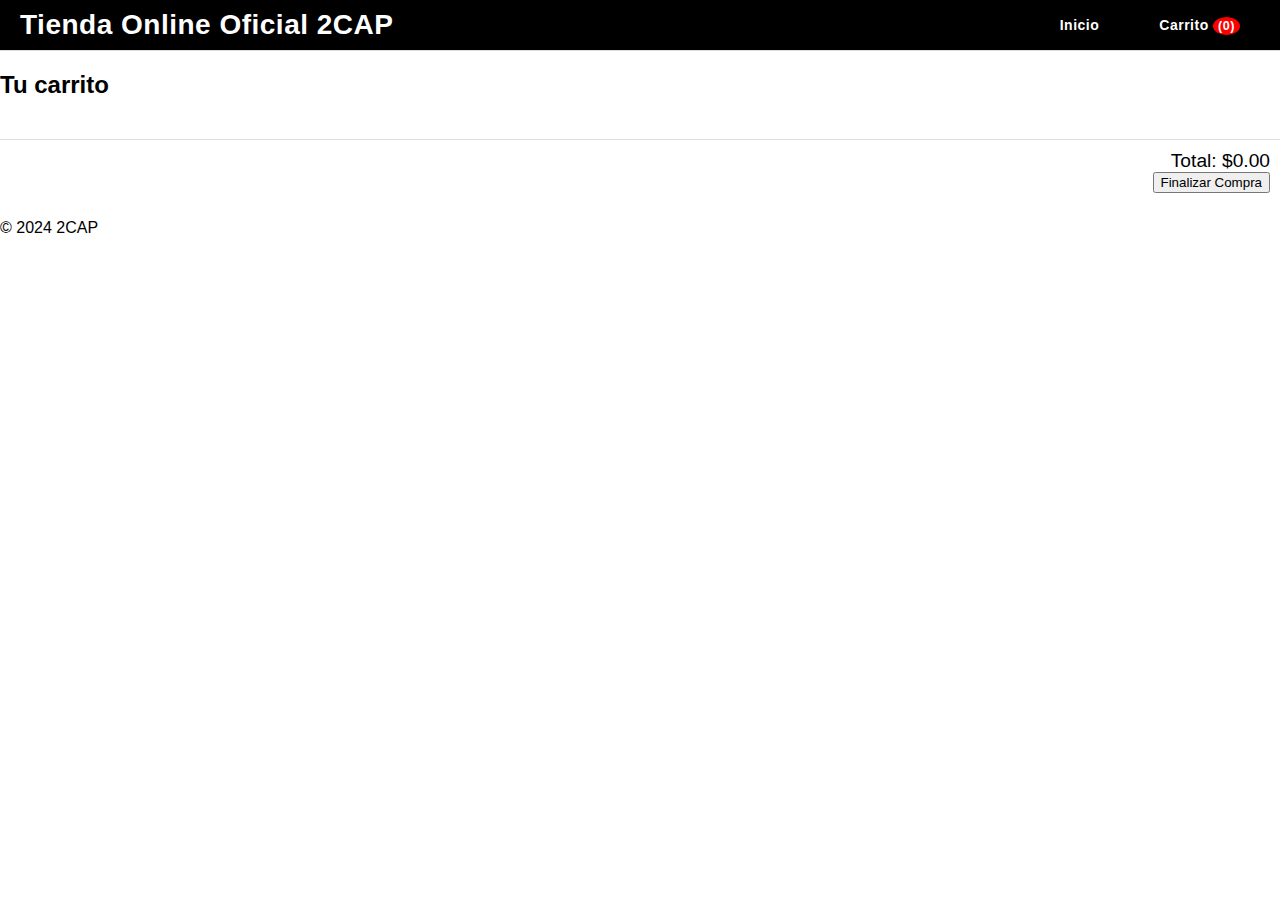
==== cart.html @ 1562ec31 "Ultimos cambios" ====
<!DOCTYPE html>
<html lang="en">
<head>
    <meta charset="UTF-8">
    <meta name="viewport" content="width=device-width, initial-scale=1.0">
    <title>Carrito - 2CAP</title>
    <link rel="stylesheet" href="css/styeles.css">
</head>
<body>
    <header>
        <h1>Tienda Online Oficial 2CAP</h1>
        <nav>
            <ul>
                <li> <a href="index.html">Inicio</a></li>
                <li> <a href="cart.html">Carrito <span id="cart-count">(0)</span></a></li>
            </ul>
        </nav>
    </header>

    <main>
        <h2>Tu carrito</h2>
        <section id="cart-items">
            <!--Los productos del carrito se incertaran aqui-->
        </section>
        <div id="cart-summary">
            <p id="cart-total">Total: $0.00</p>
            <button id="checkout-button">Finalizar Compra</button>
        </div>
    </main>

    <footer>
        <p>&copy; 2024 2CAP</p>
    </footer>

    <script src="js/cart.js"></script>
</body>
</html>
---- css/styeles.css ----
body {
    font-family: Arial, Helvetica, sans-serif;
    margin: 0;
    padding: 0;
}

header {
    position: sticky; /*El header se mantiene en la parte superior */
    top: 0; /* asegura que el header quede en la parte superior*/
    display: flex;
    justify-content: space-between;
    align-items: center;
    background: linear-gradient(to right, #000000, #000000);
    color: white;
    border-bottom: 1px solid #ddd;
    font-size: 14px;
    padding: 20px;
    height: 10px;
    text-align: center;
    letter-spacing: 0.5px;
    z-index: 1000; /*Asegura que el header este sobre otros elementos */

}

header ul {
    list-style-type: none;
    padding: 0;
    margin: 0;
    display: flex;
    gap: 20px;

}
header a {
    color: white;
    text-decoration: none;
    transition: color 0.3s ease-in-out;
    font-weight: bold;
    margin: 0 10px;
    padding: 5px 10px;
}
header a:hover {
    
    border-bottom: 2px solid #ffffff;
    padding-bottom: 2px;
}

#cart-count {
    background-color: red;
    color: white;
    padding: 2px 5px;
    border-radius: 50%;
    font-size: 0.9em;
}

#products, #all-products {
    display: flex;
    flex-wrap: wrap;
    gap: 20px;
    justify-content: center;
}
.product {
    border: 1px solid #ddd;
    border-radius: 8px;
    padding: 16px;
    margin: 10px;
    width: 250px;
    text-align: center;
    box-shadow: 0 2px 8px rgb(0, 0, 0, 0.1);
    transition: transform 0.3s ease;
}

.product:hover {
    transform: scale(1.05);
}

.product img {
    max-width: 100%;
    border-radius: 8px;
}

.product h3, #all-products .product h3 {
    margin: 10px 0;
}

.product p, #all-products .product p {
    color: #555;
}

.product button, #all-products .product button {
    background-color: #000000;
    color: white;
    border: none;
    border-radius: 5px;
    cursor: pointer;
    transition: background-color 0.3s ease;
}

.product button:hover, #all-products .product button:hover {
    background-color: #ff0000;
}

 /* Diferentes estilos para los productos "Todos nuestros products*/
#all-products .product {
    width: 200px;
    margin: 1opx;
}



.modal {
    display: none;
    position: fixed;
    z-index: 1;
    left: 0;
    top: 0;
    width: 100%;
    height: 100%;
    overflow: auto;
    background-color: rgb(0,0,0,0.5);
}

.modal-content {
    background-color: white;
    margin: 15% auto;
    padding: 20px;
    border: 1px solid #888;
    width: 80%;
    max-width: 400px;
    text-align: center;
    border-radius: 8px;
}

.close-btn {
    color: #aaa;
    float: right;
    font-size: 28px;
    font-weight: bold;
}

.close-btn:hover,
.close-btn:focus {
    color: black;
    text-decoration: none;
    cursor: pointer;
}

/* Estilos generales para el carrito */

#cart-items {
    display: flex;
    flex-direction: column;
    gap: 20px;
}

.car-item {
    display: flex;
    justify-content: space-between;
    align-items: center;
    border: 1px solid #ddd;
    border-radius: 8px;
    padding: 10px;
    background-color: #f9f9f9;
}

.cart-item img {
    max-width: 100px;
    border-radius: 8px;
}

.cart-item h3 {
    margin: 0;
    font-size: 1.2em;
}

.cart-item p {
    margin: 0;
    color: #555;
}

.cart-item button {
    background-color: #ff0000;
    color: white;
    border: none;
    padding: 5px 10px;
    border-radius: 5px;
    cursor: pointer;
}

.cart-item button:hover {
    background-color: #cc0000;
}

#cart-summary {
    margin-top: 20px;
    padding: 10px;
    border-top: 1px solid #ddd;
    text-align: right;
}

#cart-summary p {
    font-size: 1.2em;
    margin: 0;
}

#cheackout-button {
    background-color: #000000;
    color: white;
    border: none;
    padding: 10px 20px;
    border-radius: 5px;
    cursor: pointer;
    transition: background-color 0.3s ease;
}

#cheackout-button:hover {
    background-color: #333333;
}
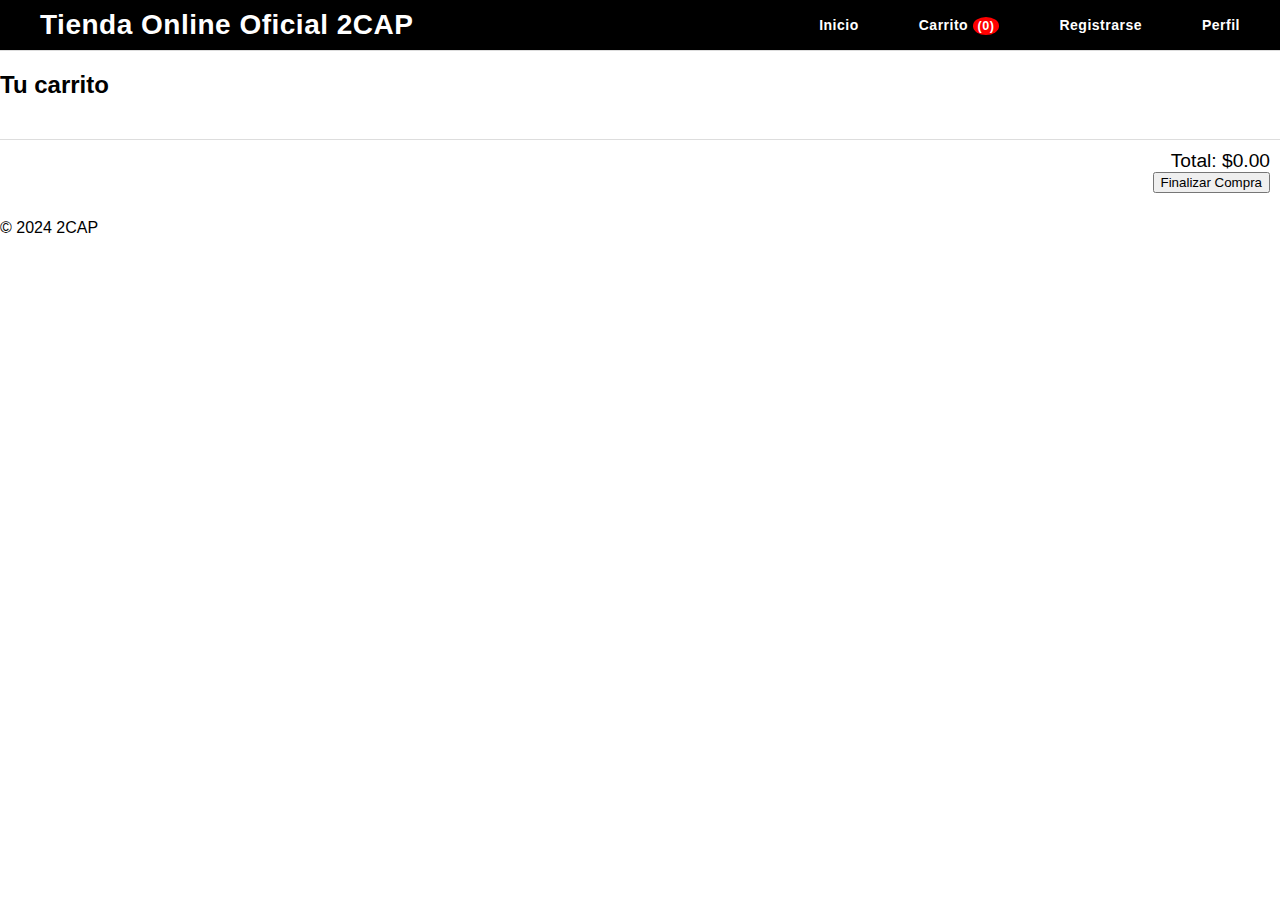
==== commit ffb76e6c: "Arreglando el header de perfil" ====
--- a/cart.html
+++ b/cart.html
@@ -8,11 +8,13 @@
 </head>
 <body>
     <header>
-        <h1>Tienda Online Oficial 2CAP</h1>
+        <h1><a href="index.html">Tienda Online Oficial 2CAP</a></h1>
         <nav>
-            <ul>
-                <li> <a href="index.html">Inicio</a></li>
-                <li> <a href="cart.html">Carrito <span id="cart-count">(0)</span></a></li>
+            <ul> 
+                <li><a href="index.html">Inicio</a></li>
+                <li><a href="cart.html">Carrito <span id="cart-count">(0)</span></a></li>
+                <li><a href="registro.html">Registrarse</a></li> <!-- Enlace al registro -->
+                <li><a href="perfil.html">Perfil</a></li>
             </ul>
         </nav>
     </header>
--- a/css/styeles.css
+++ b/css/styeles.css
@@ -19,8 +19,8 @@
     text-align: center;
     letter-spacing: 0.5px;
     z-index: 1000; /*Asegura que el header este sobre otros elementos */
-
-}
+}
+
 
 header ul {
     list-style-type: none;
@@ -148,18 +148,20 @@
 
 #cart-items {
     display: flex;
-    flex-direction: column;
     gap: 20px;
+    flex-wrap: nowrap; /*Evita que los elementos se envuelvan */
+    overflow-x: auto; /* Agrega scroll horizontal si hay muchos elementos */
 }
 
 .car-item {
     display: flex;
-    justify-content: space-between;
+    flex-direction: column; /* Configura los elementos internos en columna */
     align-items: center;
     border: 1px solid #ddd;
     border-radius: 8px;
     padding: 10px;
     background-color: #f9f9f9;
+    min-width: 200px; /* Asegura un ancho minimo para cada producto*/
 }
 
 .cart-item img {
@@ -214,4 +216,106 @@
 
 #cheackout-button:hover {
     background-color: #333333;
-}+}
+
+form {
+    max-width: 400px;
+    margin: 0 auto;
+    padding: 100px;
+    border: 1px solid #ddd;
+    border-radius: 8px;
+    background-color: #f9f9f9;
+}
+
+label {
+    display: block;
+    margin-bottom: 8px;
+    font-weight: bold;
+}
+
+input[type="text"], input[type="email"], input[type="password"] {
+    width: 100%;
+    padding: 10px;
+    margin-bottom: 16px;
+    border: 1px solid #ddd;
+    border-radius: 4px;
+}
+
+button[type="submit"] {
+    width: 100%;
+    padding: 10px;
+    background-color: #000000;
+    color: white;
+    border: none;
+    border-radius: 4px;
+    cursor: pointer;
+}
+
+button[type="submit"]:hover {
+    background-color: #333333;
+}
+
+input.error {
+    border-color: red;
+}
+
+.error-message {
+    color: red;
+    font-size: 0.8em;
+    margin-top: 5px;
+    display: block;
+}
+
+/* Estilos para el modal de éxito */
+#success-modal .modal{
+    display: none; /* Oculto por defecto */
+    position: fixed;
+    z-index: 1000; /* Asegura que el modal esté por encima de otros elementos */
+    left: 0;
+    top: 0;
+    width: 100%;
+    height: 100%;
+    overflow: auto;
+    background-color: rgba(0, 0, 0, 0.5); /* Fondo oscuro semi-transparente */
+    display: flex;
+    justify-content: center;
+    align-items: center;
+}
+
+#success-modal .modal-content {
+    background-color: white;
+    padding: 20px 30px;
+    border: 1px solid #888;
+    width: 80%;
+    max-width: 300px;
+    border-radius: 12px;
+    text-align: center;
+    box-shadow: 0 4px 15px rgba(0, 0, 0, 0.2);
+    animation: fadeIn 0.5s ease; /* Animación de entrada */
+    font-family: Arial, Helvetica, sans-serif;
+}
+
+#success-modal .close-btn {
+    color: #aaa;
+    font-size: 24px;
+    font-weight: bold;
+    cursor: pointer;
+    transition: color 0.3s ease;
+    position: absolute;
+    top: 10px;
+    right: 15px;
+}
+
+#success-modal .close-btn:hover,
+#success-modal .close-btn:focus {
+    color: #000;
+    text-decoration: none;
+}
+
+@keyframes fadeIn {
+    from { opacity: 0; }
+    to { opacity: 1; }
+}
+
+
+/* Estilos perfil */
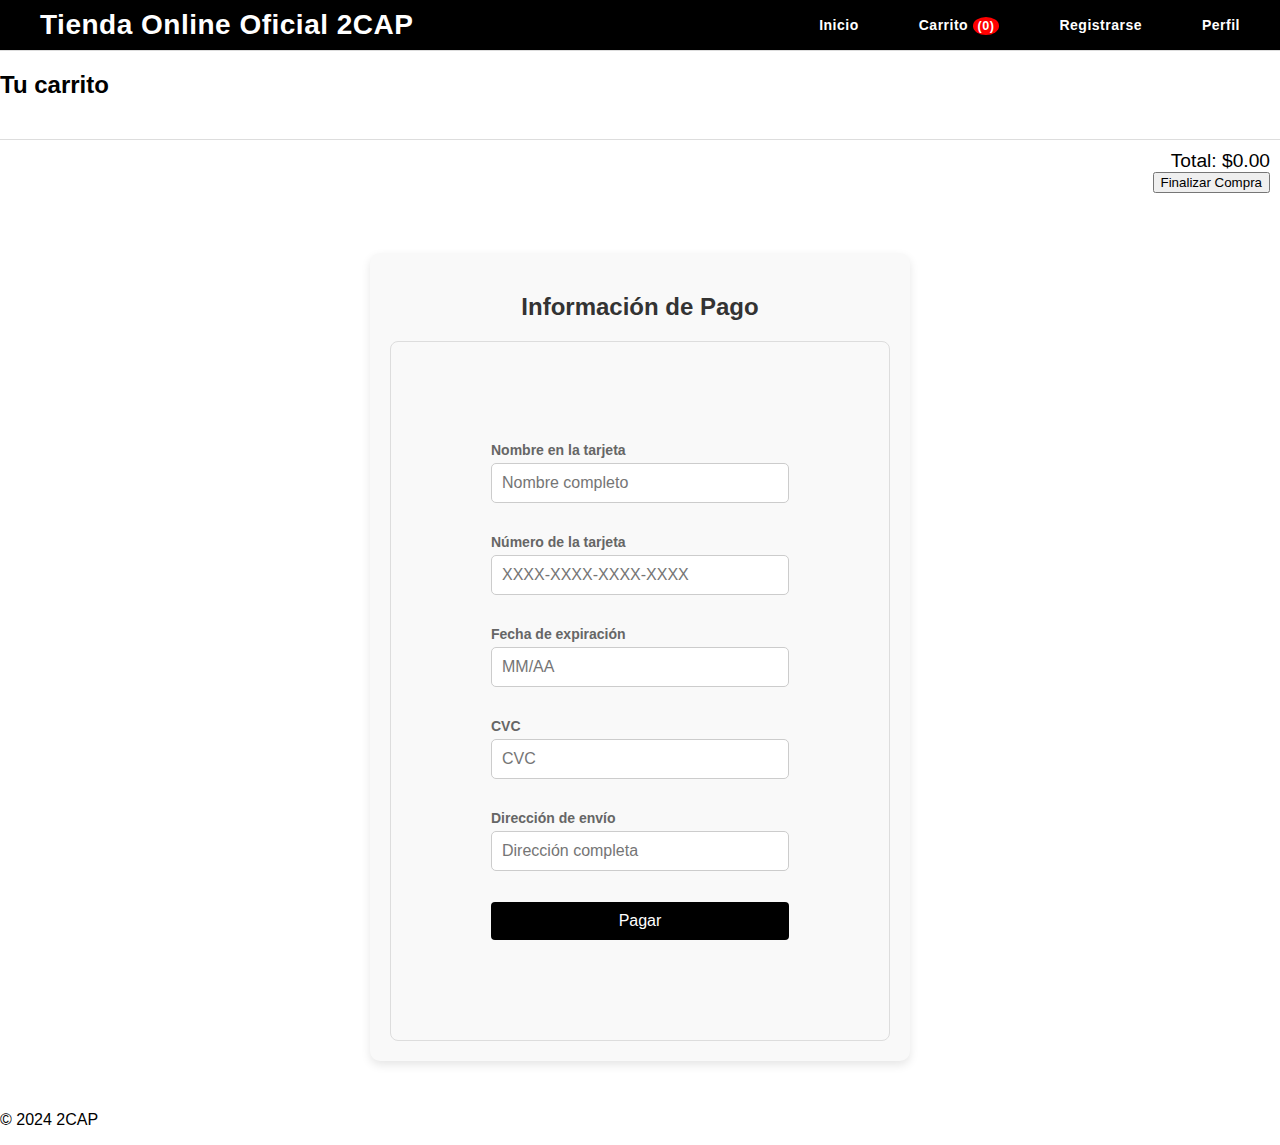
==== commit 8b8e3275: "agregando el formulario de la tarjeta" ====
--- a/cart.html
+++ b/cart.html
@@ -28,7 +28,44 @@
             <p id="cart-total">Total: $0.00</p>
             <button id="checkout-button">Finalizar Compra</button>
         </div>
+
+        <!-- Formulario de pago con tarjeta -->
+<section class="payment-section">
+    <h2>Información de Pago</h2>
+    <form id="payment-form">
+        <div class="form-group">
+            <label for="card-name">Nombre en la tarjeta</label>
+            <input type="text" id="card-name" name="card-name" placeholder="Nombre completo" required>
+        </div>
+        <div class="form-group">
+            <label for="card-number">Número de la tarjeta</label>
+            <input type="text" id="card-number" name="card-number" placeholder="XXXX-XXXX-XXXX-XXXX" required>
+        </div>
+        <div class="form-group">
+            <label for="card-expiry">Fecha de expiración</label>
+            <input type="text" id="card-expiry" name="card-expiry" placeholder="MM/AA" required>
+        </div>
+        <div class="form-group">
+            <label for="card-cvc">CVC</label>
+            <input type="text" id="card-cvc" name="card-cvc" placeholder="CVC" required>
+        </div>
+        <div class="form-group">
+            <label for="address">Dirección de envío</label>
+            <input type="text" id="address" name="address" placeholder="Dirección completa" required>
+        </div>
+        <button type="submit" id="checkout-button" class="btn-submit">Pagar</button>
+    </form>
+</section>
+
+<!-- Mensaje de agradecimiento (inicialmente oculto) -->
+<section id="thank-you-message" class="thank-you-message" style="display: none;">
+    <h2>¡Gracias por su compra!</h2>
+    <p>Su pedido ha sido procesado con éxito. Le enviaremos un correo con los detalles.</p>
+</section>
+
     </main>
+
+
 
     <footer>
         <p>&copy; 2024 2CAP</p>
--- a/css/styeles.css
+++ b/css/styeles.css
@@ -107,7 +107,7 @@
 
 
 
-.modal {
+.modal1 {
     display: none;
     position: fixed;
     z-index: 1;
@@ -119,7 +119,7 @@
     background-color: rgb(0,0,0,0.5);
 }
 
-.modal-content {
+.modal-content1 {
     background-color: white;
     margin: 15% auto;
     padding: 20px;
@@ -130,15 +130,15 @@
     border-radius: 8px;
 }
 
-.close-btn {
+.close-btn1 {
     color: #aaa;
     float: right;
     font-size: 28px;
     font-weight: bold;
 }
 
-.close-btn:hover,
-.close-btn:focus {
+.close-btn1:hover,
+.close-btn1:focus {
     color: black;
     text-decoration: none;
     cursor: pointer;
@@ -266,8 +266,8 @@
     display: block;
 }
 
-/* Estilos para el modal de éxito */
-#success-modal .modal{
+/* Estilos para el modal de éxito  REGISTRO*/
+.modal2{
     display: none; /* Oculto por defecto */
     position: fixed;
     z-index: 1000; /* Asegura que el modal esté por encima de otros elementos */
@@ -281,8 +281,8 @@
     justify-content: center;
     align-items: center;
 }
-
-#success-modal .modal-content {
+ .modal-content2 {
+    position: relative;
     background-color: white;
     padding: 20px 30px;
     border: 1px solid #888;
@@ -295,7 +295,8 @@
     font-family: Arial, Helvetica, sans-serif;
 }
 
-#success-modal .close-btn {
+.close-btn2 {
+    position: absolute; /* Relativo al contenedor del modal*/
     color: #aaa;
     font-size: 24px;
     font-weight: bold;
@@ -306,8 +307,8 @@
     right: 15px;
 }
 
-#success-modal .close-btn:hover,
-#success-modal .close-btn:focus {
+ .close-btn2:hover,
+.close-btn2:focus {
     color: #000;
     text-decoration: none;
 }
@@ -318,4 +319,204 @@
 }
 
 
-/* Estilos perfil */
+/* ESTILOS GENERALES PARA EL PERFIL*/
+
+.perfil-container {
+    max-width: 500px;
+    margin: 10px auto;
+    padding: 20px;
+    border: 1px solid #ddd;
+    border-radius: 8px;
+    background-color: #f9f9f9;
+    text-align: center;
+}
+
+.perfil-info p {
+    font-size: 1.1em;
+    margin: 10px 0;
+}
+
+#editarPerfilBtn {
+    padding: 10px 20px;
+    background-color: #000000;
+    color: white;
+    border: none;
+    border-radius: 4px;
+    cursor: poiner;
+}
+
+#editarPerfilBtn:hover {
+    background-color: #333333;
+}
+
+/* Estilos para el modal de editar perfil */
+
+
+.modal {
+    display: none; /* Oculto por defecto */
+    position: fixed;
+    z-index: 1000;
+    left: 0;
+    top: 0;
+    width: 100%;
+    height: 100%;
+    overflow: auto;
+    background-color: rgba(0, 0, 0, 0.5); /* Fondo oscuro semi-transparente*/
+    display: flex;
+    justify-content: center;
+    align-items: center;
+}
+
+.modal-content {
+    background-color: white;
+    padding: 20px;
+    border: 1px solid #888;
+    width: 90%;
+    max-width: 400px;
+    border-radius: 12px;
+    text-align: center;
+    box-shadow: 0 4px 15px rgba(0, 0, 0, 0.2);
+    animation: fadeIn 0.5s ease; /* Animación de entrada */
+}
+
+.close-btn {
+    color: #aaa;
+    float: right;
+    font-size: 28px;
+    font-weight: bold;
+    cursor: pointer;
+    transition: color 0.3s ease;
+    margin-top: -10px;
+}
+
+.close-btn:hover,
+.close-btn:focus {
+    color: #000;
+    text-decoration: none;
+}
+
+@keyframes fadeIn {
+    from { opacity: 0; }
+    to { opacity: 1; }
+}
+
+.modal3 {
+    display: none;
+    position: fixed;
+    z-index: 1;
+    left: 0;
+    top: 0;
+    width: 100%;
+    height: 100%;
+    overflow: auto;
+    background-color: rgba(0, 0, 0, 0.4);
+}
+
+.modal-content3 {
+    background-color: #fefefe;
+    margin: 15% auto;
+    padding: 20px;
+    border: 1px solid #888;
+    width: 80%;
+    max-width: 300px;
+    text-align: center;
+    border-radius: 10px;
+}
+
+.close-btn3 {
+    color: #aaa;
+    float: right;
+    font-size: 28px;
+    font-weight: bold;
+}
+
+.close-btn3:hover,
+.close-btn3:focus {
+    color: black;
+    text-decoration: none;
+    cursor: pointer;
+}
+
+#successMessage3 {
+    font-size: 18px;
+    color: #4CAF50;
+}
+
+/* Estilos generales para la sección de pago */
+.payment-section {
+    max-width: 500px;
+    margin: 50px auto;
+    padding: 20px;
+    background-color: #f9f9f9;
+    border-radius: 10px;
+    box-shadow: 0 4px 10px rgba(0, 0, 0, 0.1);
+}
+
+.payment-section h2 {
+    text-align: center;
+    color: #333;
+    margin-bottom: 20px;
+    font-family: 'Arial', sans-serif;
+}
+
+.form-group {
+    margin-bottom: 15px;
+}
+
+.form-group label {
+    display: block;
+    margin-bottom: 5px;
+    color: #666;
+    font-size: 14px;
+}
+
+.form-group input[type="text"] {
+    width: 100%;
+    padding: 10px;
+    border: 1px solid #ccc;
+    border-radius: 5px;
+    font-size: 16px;
+    box-sizing: border-box;
+    transition: border-color 0.3s;
+}
+
+.form-group input[type="text"]:focus {
+    border-color: #007bff;
+    outline: none;
+}
+
+.btn-submit {
+    width: 100%;
+    padding: 12px;
+    background-color: #007bff;
+    color: #fff;
+    border: none;
+    border-radius: 5px;
+    font-size: 16px;
+    cursor: pointer;
+    transition: background-color 0.3s;
+}
+
+.btn-submit:hover {
+    background-color: #0056b3;
+}
+
+/* Estilos para el mensaje de agradecimiento */
+.thank-you-message {
+    text-align: center;
+    padding: 20px;
+    background-color: #eaf4e1;
+    border-radius: 10px;
+    box-shadow: 0 4px 10px rgba(0, 0, 0, 0.1);
+}
+
+.thank-you-message h2 {
+    color: #28a745;
+    font-family: 'Arial', sans-serif;
+    margin-bottom: 10px;
+}
+
+.thank-you-message p {
+    color: #333;
+    font-size: 16px;
+}
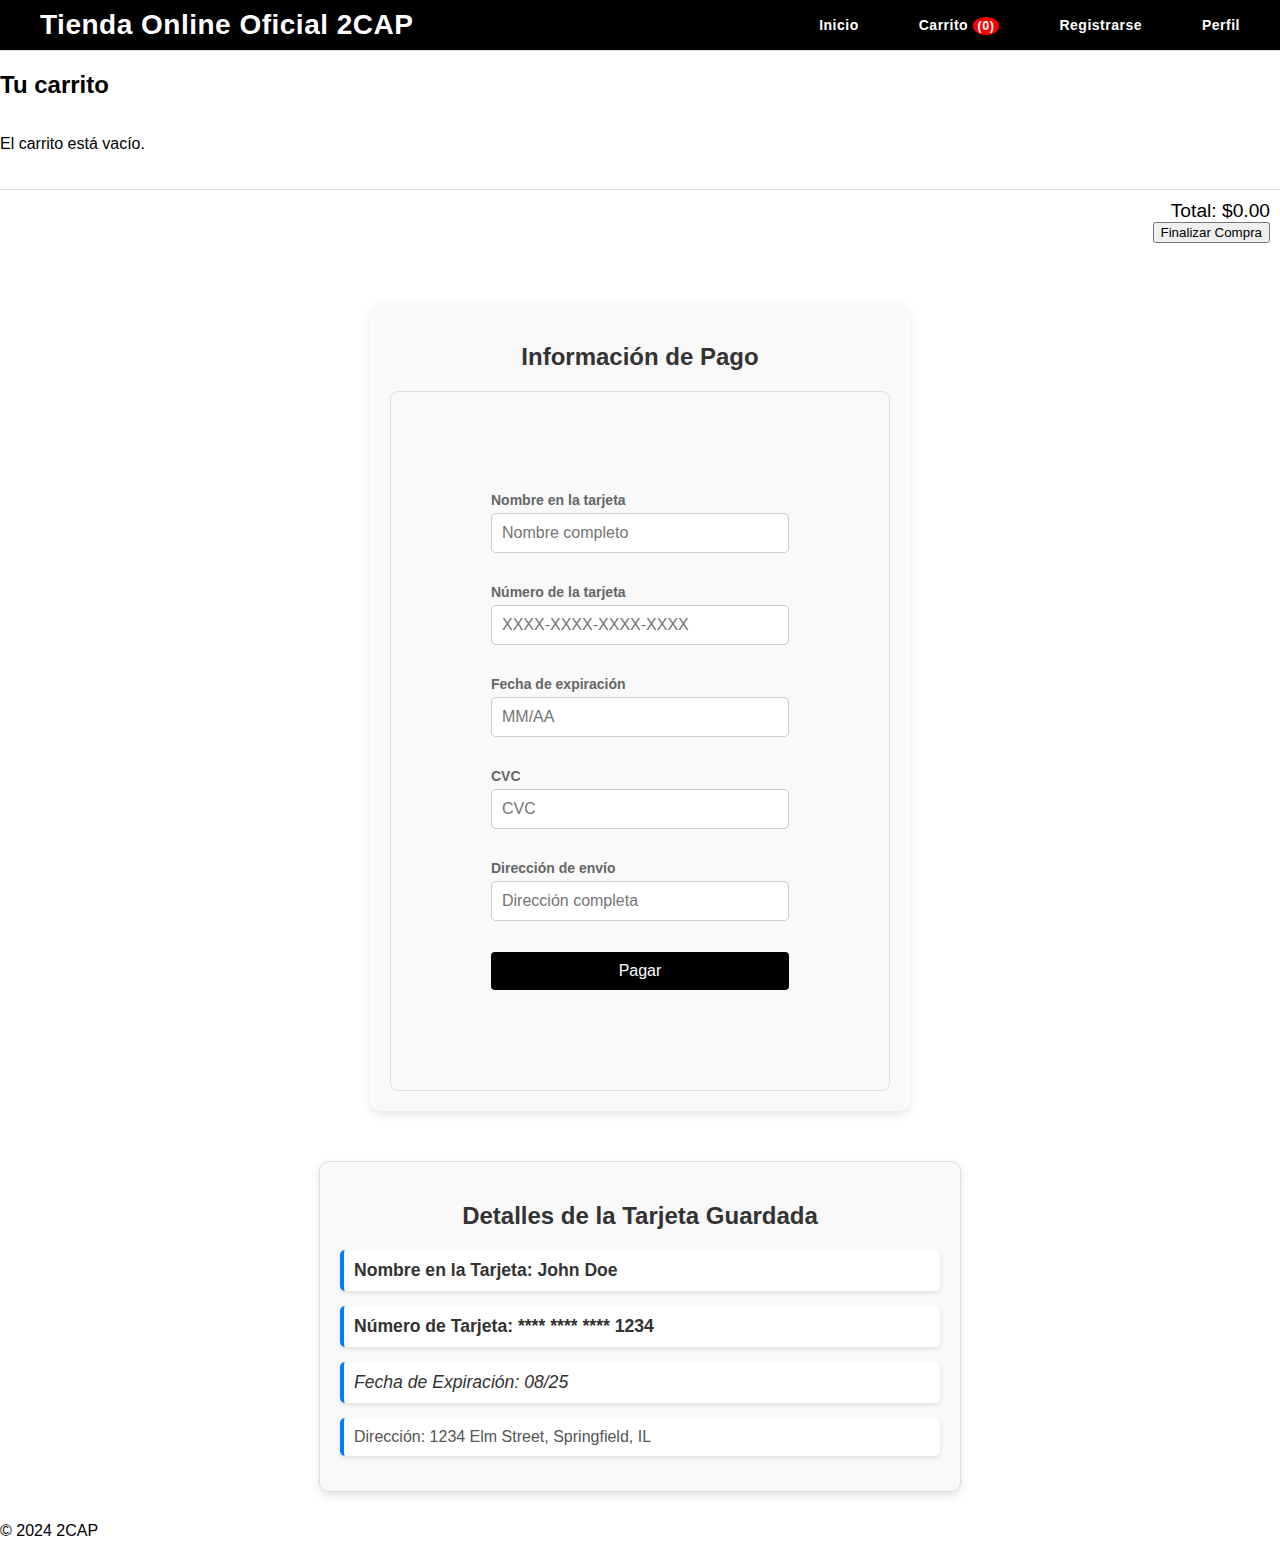
==== commit 3fdc6555: "Ultimos cambios al correo" ====
--- a/cart.html
+++ b/cart.html
@@ -28,6 +28,7 @@
             <p id="cart-total">Total: $0.00</p>
             <button id="checkout-button">Finalizar Compra</button>
         </div>
+        
 
         <!-- Formulario de pago con tarjeta -->
 <section class="payment-section">
@@ -57,6 +58,16 @@
     </form>
 </section>
 
+<div class="payment-details">
+    <h2>Detalles de la Tarjeta Guardada</h2>
+    <p id="saved-card-name">Nombre en la Tarjeta: John Doe</p>
+    <p id="saved-card-number">Número de Tarjeta: **** **** **** 1234</p>
+    <p id="saved-card-expiry">Fecha de Expiración: 08/25</p>
+    <p id="saved-address">Dirección: 1234 Elm Street, Springfield, IL</p>
+</div>
+
+
+
 <!-- Mensaje de agradecimiento (inicialmente oculto) -->
 <section id="thank-you-message" class="thank-you-message" style="display: none;">
     <h2>¡Gracias por su compra!</h2>
--- a/css/styeles.css
+++ b/css/styeles.css
@@ -501,22 +501,57 @@
     background-color: #0056b3;
 }
 
-/* Estilos para el mensaje de agradecimiento */
-.thank-you-message {
-    text-align: center;
-    padding: 20px;
-    background-color: #eaf4e1;
+/* Estilos para los detalles de pago guardados */
+.payment-details {
+    margin-top: 20px;
+    padding: 20px;
+    background-color: #f9f9f9;
+    border: 1px solid #ddd;
     border-radius: 10px;
     box-shadow: 0 4px 10px rgba(0, 0, 0, 0.1);
-}
-
-.thank-you-message h2 {
-    color: #28a745;
-    font-family: 'Arial', sans-serif;
-    margin-bottom: 10px;
-}
-
-.thank-you-message p {
+    max-width: 600px;
+    margin: 30px auto;
+}
+
+.payment-details h2 {
+    text-align: center;
     color: #333;
-    font-size: 16px;
-}
+    margin-bottom: 20px;
+    font-size: 1.5em;
+}
+
+.payment-details p {
+    font-size: 1.1em;
+    margin: 10px 0;
+    padding: 10px;
+    border-left: 4px solid #007bff; /* Línea de color a la izquierda para resaltar */
+    background-color: #ffffff;
+    border-radius: 5px;
+    box-shadow: 0 2px 4px rgba(0, 0, 0, 0.1);
+}
+
+#saved-card-name, 
+#saved-card-number, 
+#saved-card-expiry, 
+#saved-address {
+    color: #333;
+    font-size: 1.1em;
+    margin-bottom: 15px;
+}
+
+#saved-card-name {
+    font-weight: bold;
+}
+
+#saved-card-number {
+    font-weight: bold;
+}
+
+#saved-card-expiry {
+    font-style: italic;
+}
+
+#saved-address {
+    font-size: 1em;
+    color: #555;
+}
